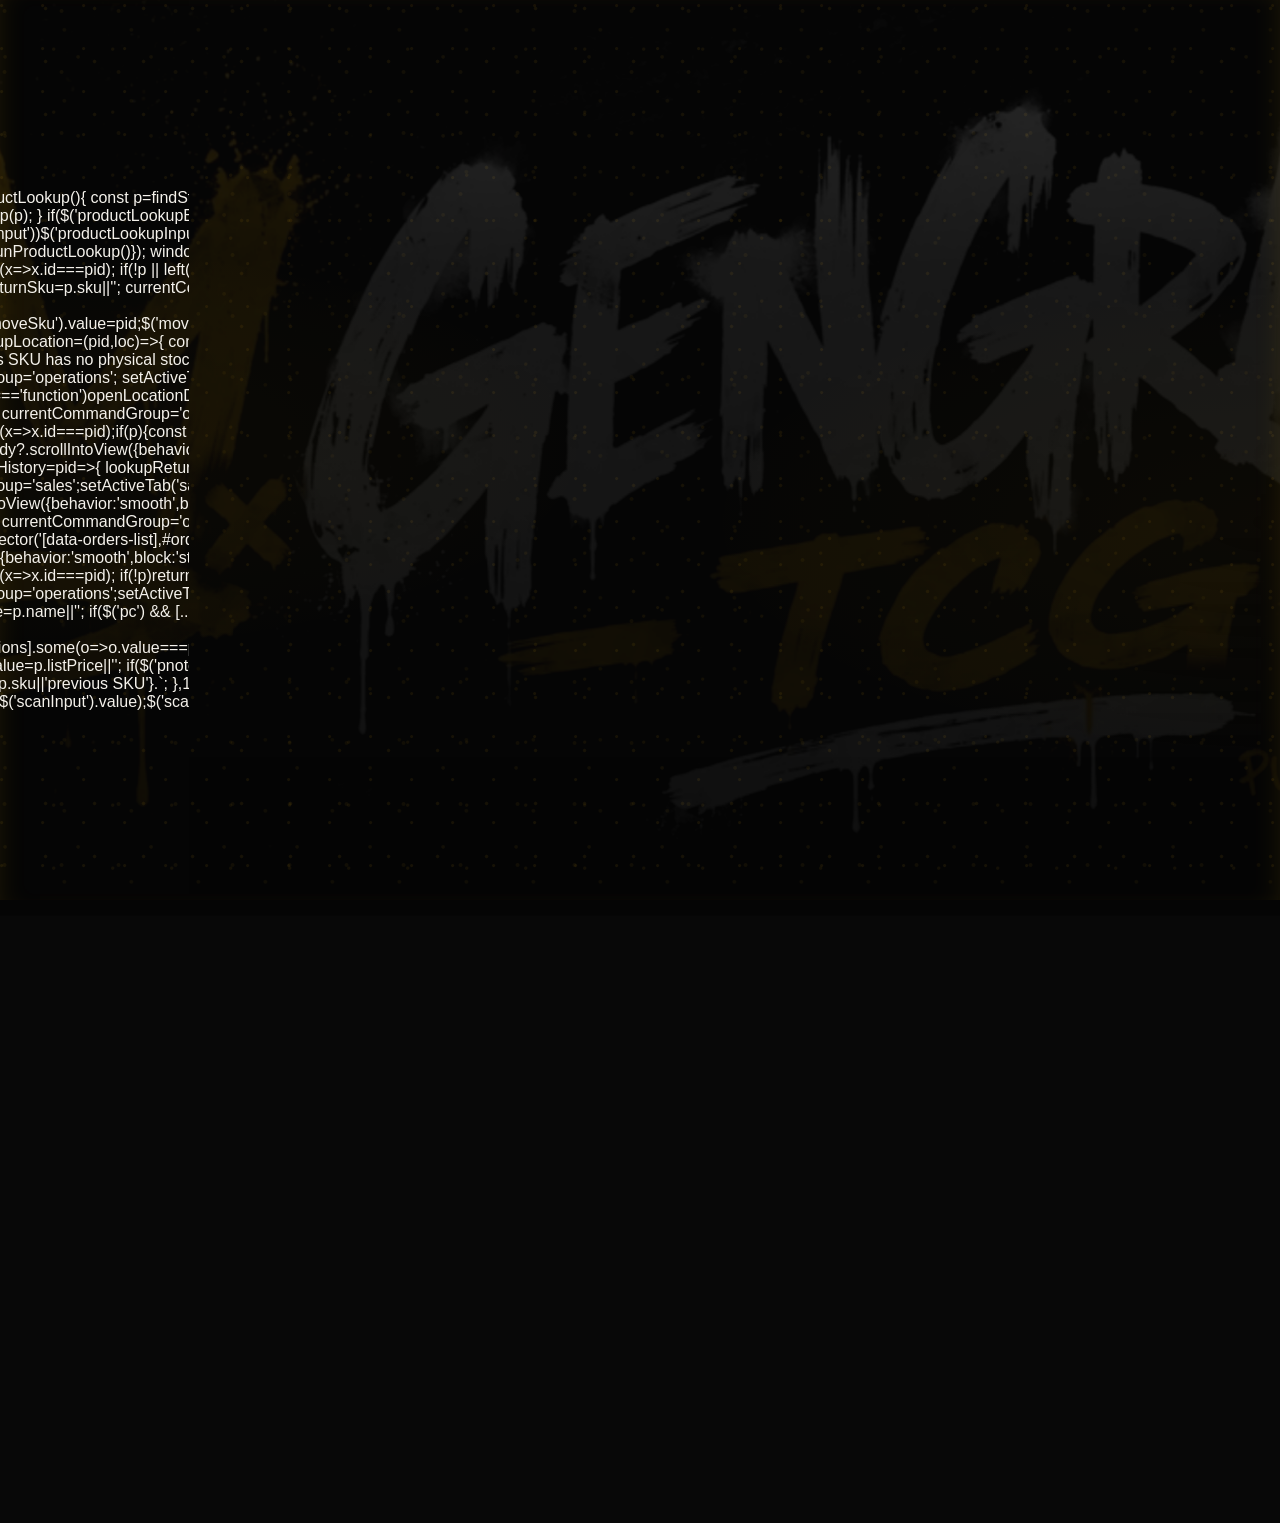
==== reset-launch.html @ e17ad5e1 "Add one-time production cache reset launcher" ====
<!doctype html><html lang="en"><head><meta charset="utf-8"><meta name="viewport" content="width=device-width,initial-scale=1,viewport-fit=cover"><meta name="theme-color" content="#080808"><title>Gengrail Launch Reset</title><style>body{margin:0;background:#080808;color:#f4f1ea;font-family:system-ui,-apple-system,sans-serif;min-height:100vh;display:grid;place-items:center;padding:24px}.box{max-width:520px;width:100%;background:#101410;border:1px solid #765814;border-radius:18px;padding:24px;box-shadow:0 18px 50px #000}.c{font-size:42px}.t{font-weight:950;font-size:28px;margin-top:10px}.s{color:#aaa;line-height:1.5;margin-top:10px}.ok{color:#82dda0;font-weight:900;margin-top:18px}</style></head><body><div class="box"><div class="c">♛</div><div class="t">GENGRAIL PRODUCTION LAUNCH</div><div class="s">Clearing the previous app cache and service worker so Safari loads the new business launch build cleanly.</div><div class="ok" id="status">RESETTING…</div></div><script>(async()=>{const s=document.getElementById('status');try{if('serviceWorker'in navigator){const regs=await navigator.serviceWorker.getRegistrations();await Promise.all(regs.map(r=>r.unregister()))}if('caches'in window){const keys=await caches.keys();await Promise.all(keys.map(k=>caches.delete(k)))}s.textContent='RESET COMPLETE · LOADING GENGRAIL…';setTimeout(()=>location.replace('./?launch=20260818-25'),700)}catch(e){s.textContent='RESET COMPLETE · LOADING…';setTimeout(()=>location.replace('./?launch=20260818-25'),700)}})();</script></body></html>
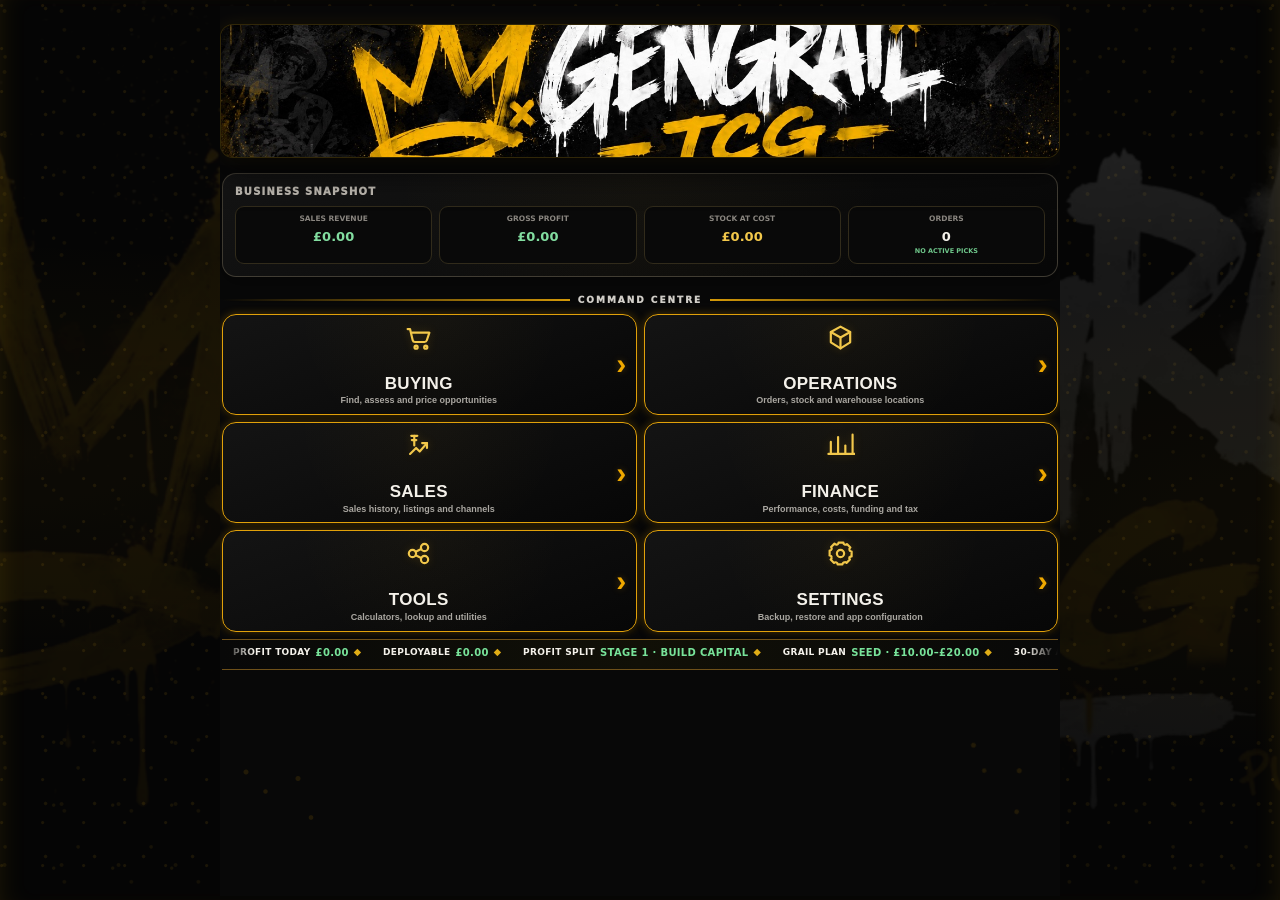
==== commit bbd8b5b4: "Recover production from working test app baseline" ====
--- a/reset-launch.html
+++ b/reset-launch.html
@@ -1 +1 @@
-<!doctype html><html lang="en"><head><meta charset="utf-8"><meta name="viewport" content="width=device-width,initial-scale=1,viewport-fit=cover"><meta name="theme-color" content="#080808"><title>Gengrail Launch Reset</title><style>body{margin:0;background:#080808;color:#f4f1ea;font-family:system-ui,-apple-system,sans-serif;min-height:100vh;display:grid;place-items:center;padding:24px}.box{max-width:520px;width:100%;background:#101410;border:1px solid #765814;border-radius:18px;padding:24px;box-shadow:0 18px 50px #000}.c{font-size:42px}.t{font-weight:950;font-size:28px;margin-top:10px}.s{color:#aaa;line-height:1.5;margin-top:10px}.ok{color:#82dda0;font-weight:900;margin-top:18px}</style></head><body><div class="box"><div class="c">♛</div><div class="t">GENGRAIL PRODUCTION LAUNCH</div><div class="s">Clearing the previous app cache and service worker so Safari loads the new business launch build cleanly.</div><div class="ok" id="status">RESETTING…</div></div><script>(async()=>{const s=document.getElementById('status');try{if('serviceWorker'in navigator){const regs=await navigator.serviceWorker.getRegistrations();await Promise.all(regs.map(r=>r.unregister()))}if('caches'in window){const keys=await caches.keys();await Promise.all(keys.map(k=>caches.delete(k)))}s.textContent='RESET COMPLETE · LOADING GENGRAIL…';setTimeout(()=>location.replace('./?launch=20260818-25'),700)}catch(e){s.textContent='RESET COMPLETE · LOADING…';setTimeout(()=>location.replace('./?launch=20260818-25'),700)}})();</script></body></html>+<!doctype html><html><head><meta charset="utf-8"><meta name="viewport" content="width=device-width,initial-scale=1"><meta name="theme-color" content="#080808"><title>Gengrail Reset</title><style>body{margin:0;background:#080808;color:#fff;font-family:system-ui;display:grid;place-items:center;min-height:100vh}.b{padding:28px;max-width:480px}.g{color:#82dda0;font-weight:900}</style></head><body><div class="b"><h1>GENGRAIL</h1><p>Clearing the previous production cache.</p><p class="g" id="s">RESETTING…</p></div><script>(async()=>{try{if('serviceWorker'in navigator){const r=await navigator.serviceWorker.getRegistrations();await Promise.all(r.map(x=>x.unregister()))}if('caches'in window){const k=await caches.keys();await Promise.all(k.map(x=>caches.delete(x)))}document.getElementById('s').textContent='READY · LOADING APP…';setTimeout(()=>location.replace('./?recovery=working-test'),500)}catch(e){location.replace('./?recovery=working-test')}})();</script></body></html>
